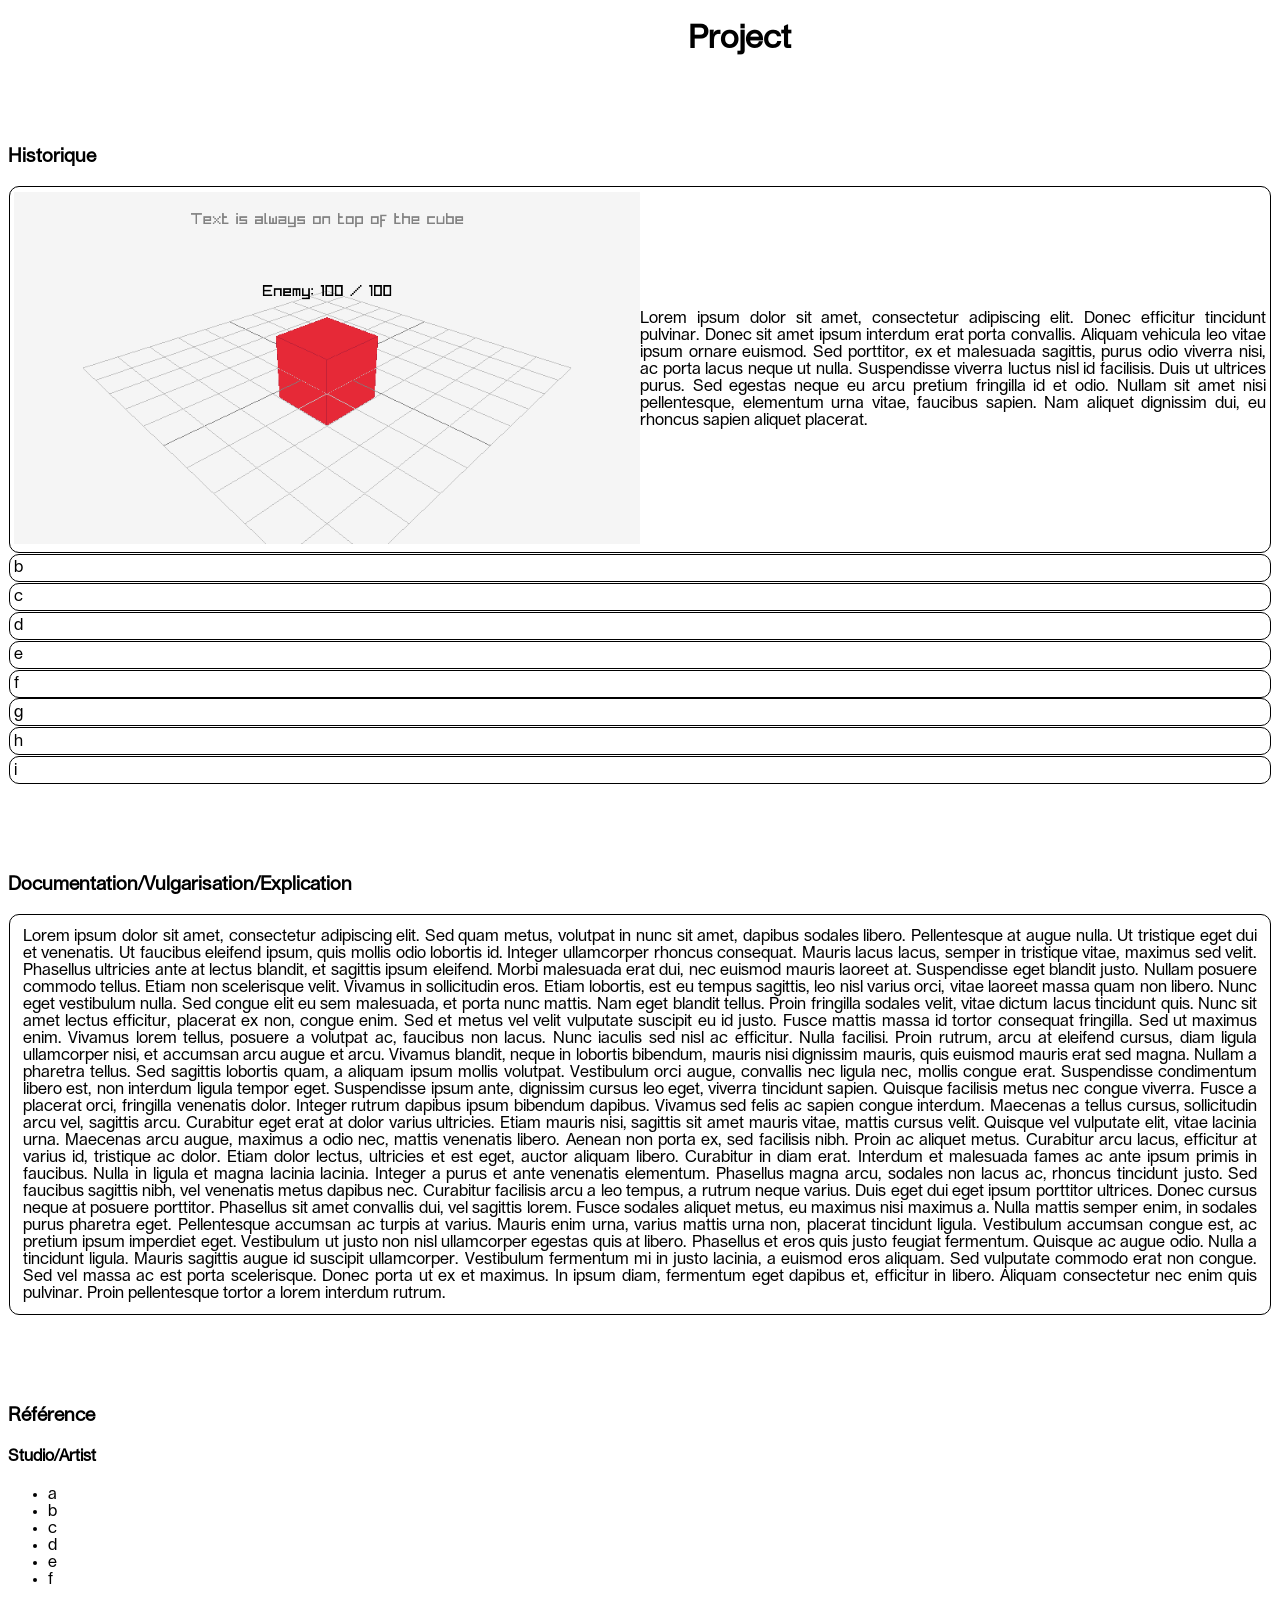
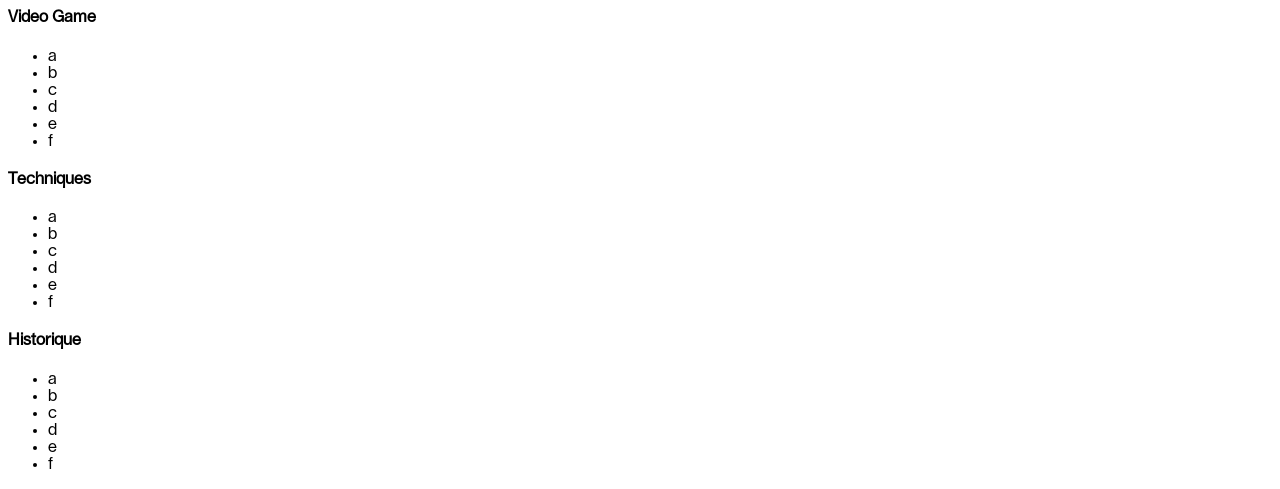
==== index.html @ 0424e461 "pres" ====
<!DOCTYPE html>
<html lang="en">
<head>
    <meta charset="UTF-8">
    <meta name="viewport" content="width=device-width, initial-scale=1.0">
    <title>Template_HTML</title>
</head>
<style>

@font-face{
  font-family: lausanne;
  src: url('./Template_HTML/Lausanne-Regular.otf')
}

body {
  font-family: lausanne;
  top : none;
  left : none:
}

h1 {
  margin-left: 40px;
}

h3{
  margin-top: 10vh;
}

img {
  max-width: 100%;
  height: auto;
}

header{
  padding-left: 50vw;
}

.contain{
  display: block;
  text-align: justify;
}

.item{
  border-radius: 10px; 
  margin: 0.1vh;
  border: 1.5px solid Black;
  padding: 0.5vh;
  text-align: justify
}

.flex-container {
  display: flex;
  flex-direction: row;
  flex-wrap: nowrap;
  justify-content: space-around;
  align-content: space-between;
  align-items: center;
}

.flex-item:nth-child(1) {
  width: 49vw;
  order: 0;
  flex: 0 1 auto;
  align-self: center;
}

.flex-item:nth-child(2) {
  width: 49vw;
  order: 0;
  flex: 0 1 auto;
  align-self: center;
}

.doc{
  padding: 1vw;
}

</style>
<body>
    <header>
      <h1>Project</h1>
    </header>

    <h3>Historique</h3>
    <div class="contain">
      <div class="item flex-container">
        <div class="flex-item">
          <img src="./Template_HTML/1.png" alt="IT"/> 
        </div>
        <!-- <iframe id="inlineFrameExample" title="Inline Frame Example" width="300" height="300" src="./1.png"> </iframe> -->
        <div class="flex-item">
          <p>
            Lorem ipsum dolor sit amet, consectetur adipiscing elit. Donec efficitur tincidunt pulvinar. Donec sit amet ipsum interdum erat porta convallis. Aliquam vehicula leo vitae ipsum ornare euismod. Sed porttitor, ex et malesuada sagittis, purus odio viverra nisi, ac porta lacus neque ut nulla. Suspendisse viverra luctus nisl id facilisis. Duis ut ultrices purus. Sed egestas neque eu arcu pretium fringilla id et odio. Nullam sit amet nisi pellentesque, elementum urna vitae, faucibus sapien. Nam aliquet dignissim dui, eu rhoncus sapien aliquet placerat. 
          </p>
        </div>
      </div>
      <div class="item">
        b
      </div>
      <div class="item">
        c
      </div>
      <div class="item">
        d
      </div>
      <div class="item">
        e
      </div>
      <div class="item">
        f
      </div>
      <div class="item">
        g
      </div>
      <div class="item">
        h
      </div>
      <div class="item">
        i
      </div>
    </div>

    <h3>Documentation/Vulgarisation/Explication</h3>
    <div class="contain">
      <div class ="item doc">
        

Lorem ipsum dolor sit amet, consectetur adipiscing elit. Sed quam metus, volutpat in nunc sit amet, dapibus sodales libero. Pellentesque at augue nulla. Ut tristique eget dui et venenatis. Ut faucibus eleifend ipsum, quis mollis odio lobortis id. Integer ullamcorper rhoncus consequat. Mauris lacus lacus, semper in tristique vitae, maximus sed velit. Phasellus ultricies ante at lectus blandit, et sagittis ipsum eleifend. Morbi malesuada erat dui, nec euismod mauris laoreet at. Suspendisse eget blandit justo. Nullam posuere commodo tellus. Etiam non scelerisque velit. Vivamus in sollicitudin eros. Etiam lobortis, est eu tempus sagittis, leo nisl varius orci, vitae laoreet massa quam non libero. Nunc eget vestibulum nulla. Sed congue elit eu sem malesuada, et porta nunc mattis. Nam eget blandit tellus.

Proin fringilla sodales velit, vitae dictum lacus tincidunt quis. Nunc sit amet lectus efficitur, placerat ex non, congue enim. Sed et metus vel velit vulputate suscipit eu id justo. Fusce mattis massa id tortor consequat fringilla. Sed ut maximus enim. Vivamus lorem tellus, posuere a volutpat ac, faucibus non lacus. Nunc iaculis sed nisl ac efficitur. Nulla facilisi. Proin rutrum, arcu at eleifend cursus, diam ligula ullamcorper nisi, et accumsan arcu augue et arcu. Vivamus blandit, neque in lobortis bibendum, mauris nisi dignissim mauris, quis euismod mauris erat sed magna. Nullam a pharetra tellus. Sed sagittis lobortis quam, a aliquam ipsum mollis volutpat. Vestibulum orci augue, convallis nec ligula nec, mollis congue erat. Suspendisse condimentum libero est, non interdum ligula tempor eget. Suspendisse ipsum ante, dignissim cursus leo eget, viverra tincidunt sapien.

Quisque facilisis metus nec congue viverra. Fusce a placerat orci, fringilla venenatis dolor. Integer rutrum dapibus ipsum bibendum dapibus. Vivamus sed felis ac sapien congue interdum. Maecenas a tellus cursus, sollicitudin arcu vel, sagittis arcu. Curabitur eget erat at dolor varius ultricies. Etiam mauris nisi, sagittis sit amet mauris vitae, mattis cursus velit. Quisque vel vulputate elit, vitae lacinia urna. Maecenas arcu augue, maximus a odio nec, mattis venenatis libero. Aenean non porta ex, sed facilisis nibh.

Proin ac aliquet metus. Curabitur arcu lacus, efficitur at varius id, tristique ac dolor. Etiam dolor lectus, ultricies et est eget, auctor aliquam libero. Curabitur in diam erat. Interdum et malesuada fames ac ante ipsum primis in faucibus. Nulla in ligula et magna lacinia lacinia. Integer a purus et ante venenatis elementum. Phasellus magna arcu, sodales non lacus ac, rhoncus tincidunt justo. Sed faucibus sagittis nibh, vel venenatis metus dapibus nec. Curabitur facilisis arcu a leo tempus, a rutrum neque varius. Duis eget dui eget ipsum porttitor ultrices. Donec cursus neque at posuere porttitor. Phasellus sit amet convallis dui, vel sagittis lorem. Fusce sodales aliquet metus, eu maximus nisi maximus a. Nulla mattis semper enim, in sodales purus pharetra eget. Pellentesque accumsan ac turpis at varius.

Mauris enim urna, varius mattis urna non, placerat tincidunt ligula. Vestibulum accumsan congue est, ac pretium ipsum imperdiet eget. Vestibulum ut justo non nisl ullamcorper egestas quis at libero. Phasellus et eros quis justo feugiat fermentum. Quisque ac augue odio. Nulla a tincidunt ligula. Mauris sagittis augue id suscipit ullamcorper. Vestibulum fermentum mi in justo lacinia, a euismod eros aliquam. Sed vulputate commodo erat non congue. Sed vel massa ac est porta scelerisque. Donec porta ut ex et maximus. In ipsum diam, fermentum eget dapibus et, efficitur in libero. Aliquam consectetur nec enim quis pulvinar. Proin pellentesque tortor a lorem interdum rutrum.
      </div>
    </div>

   <h3>Référence</h3>
    <div class="contain">

      <h4>Studio/Artist</h4>
      <ul>
        <li>a</li>
        <li>b</li>
        <li>c</li>
        <li>d</li>
        <li>e</li>
        <li>f</li>
      </ul>
    

      <h4>Video Game</h4>
      <ul>
        <li>a</li>
        <li>b</li>
        <li>c</li>
        <li>d</li>
        <li>e</li>
        <li>f</li>
      </ul>

      <h4>Techniques</h4>
      <ul>
        <li>a</li>
        <li>b</li>
        <li>c</li>
        <li>d</li>
        <li>e</li>
        <li>f</li>
      </ul>

      <h4>Historique</h4>
      <ul>
        <li>a</li>
        <li>b</li>
        <li>c</li>
        <li>d</li>
        <li>e</li>
        <li>f</li>
      </ul>
    </div>




</body>
</html>
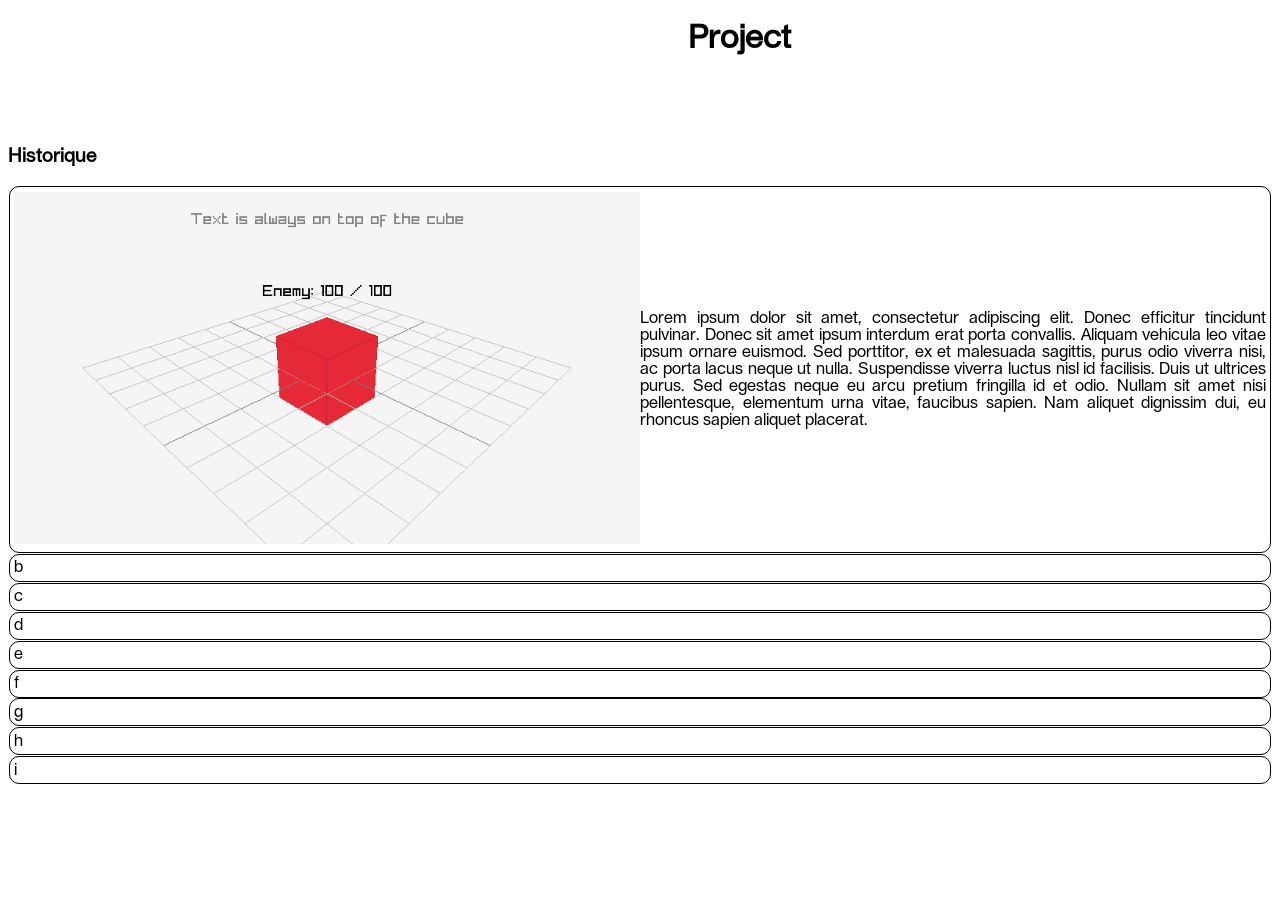
==== commit 939e9bb1: "pres" ====
--- a/index.html
+++ b/index.html
@@ -120,6 +120,9 @@
       </div>
     </div>
 
+
+
+    <!--
     <h3>Documentation/Vulgarisation/Explication</h3>
     <div class="contain">
       <div class ="item doc">
@@ -182,7 +185,7 @@
       </ul>
     </div>
 
-
+-->
 
 
 </body>
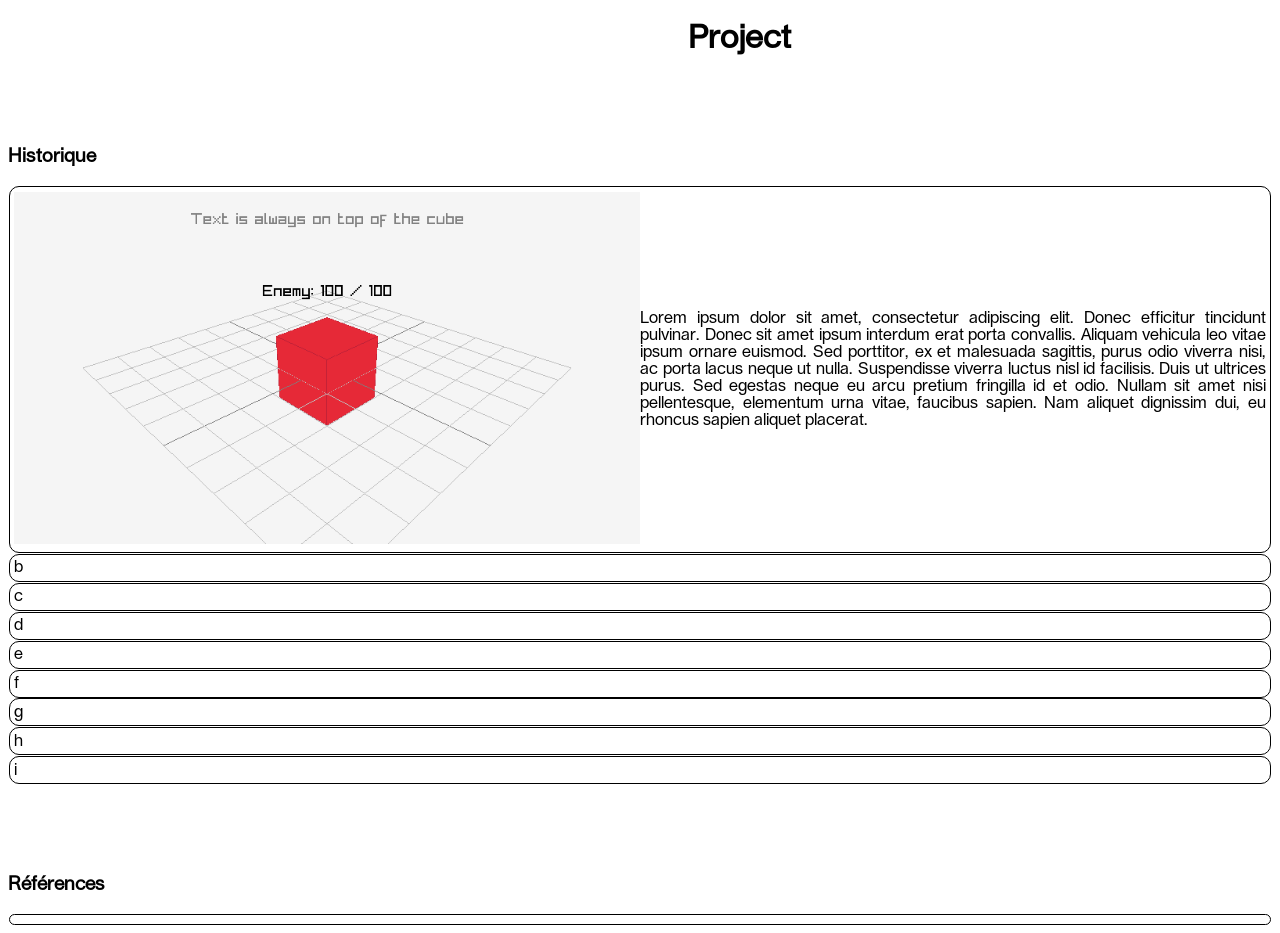
==== commit 54a2beb1: "pres" ====
--- a/index.html
+++ b/index.html
@@ -120,6 +120,42 @@
       </div>
     </div>
 
+    <h3>Références</h3>
+    <p class="item" id="markdownContent">
+        <!-- Contenu Markdown sera inséré ici -->
+    </p>
+
+
+    <script>
+        // Fonction pour charger un fichier Markdown
+        function loadMarkdownFile(filePath, callback) {
+            var xhr = new XMLHttpRequest();
+            xhr.onreadystatechange = function () {
+                if (xhr.readyState === XMLHttpRequest.DONE) {
+                    if (xhr.status === 200) {
+                        callback(xhr.responseText);
+                    } else {
+                        console.error("Erreur lors du chargement du fichier Markdown");
+                    }
+                }
+            };
+            xhr.open("GET", filePath, true);
+            xhr.send();
+        }
+
+        // Extraire certaines lignes du Markdown
+        function extractLines(markdownContent, startLine, endLine) {
+            var lines = markdownContent.split('\n');
+            var extractedLines = lines.slice(startLine, endLine).join('<br>');
+            return extractedLines;
+        }
+
+        // Fonction Markdown extraire lignes pertinentes
+        loadMarkdownFile('./Ressource/Ref.md', function (markdownContent) {
+            var extractedLines = extractLines(markdownContent, 1, 1000); //  Ligne 10 à 20
+            document.getElementById('markdownContent').innerHTML = extractedLines;
+        });
+    </script>
 
 
     <!--
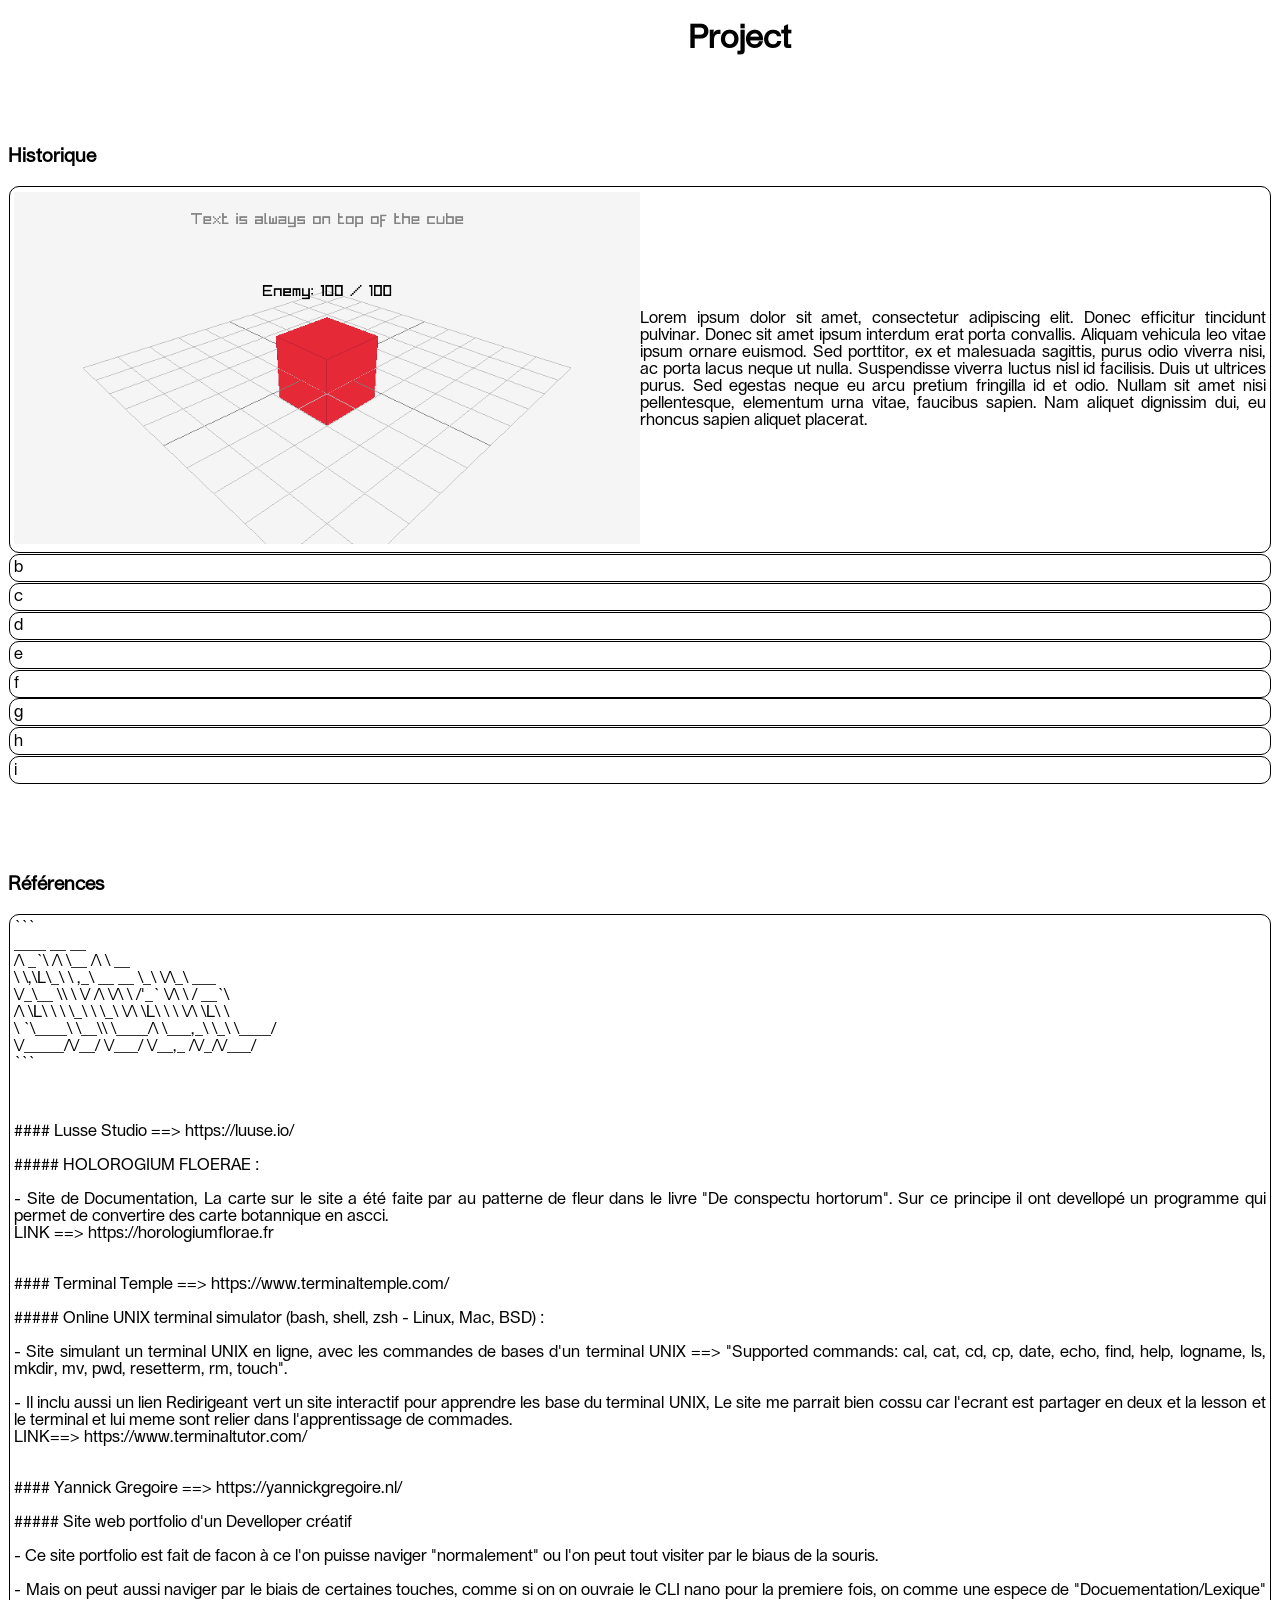
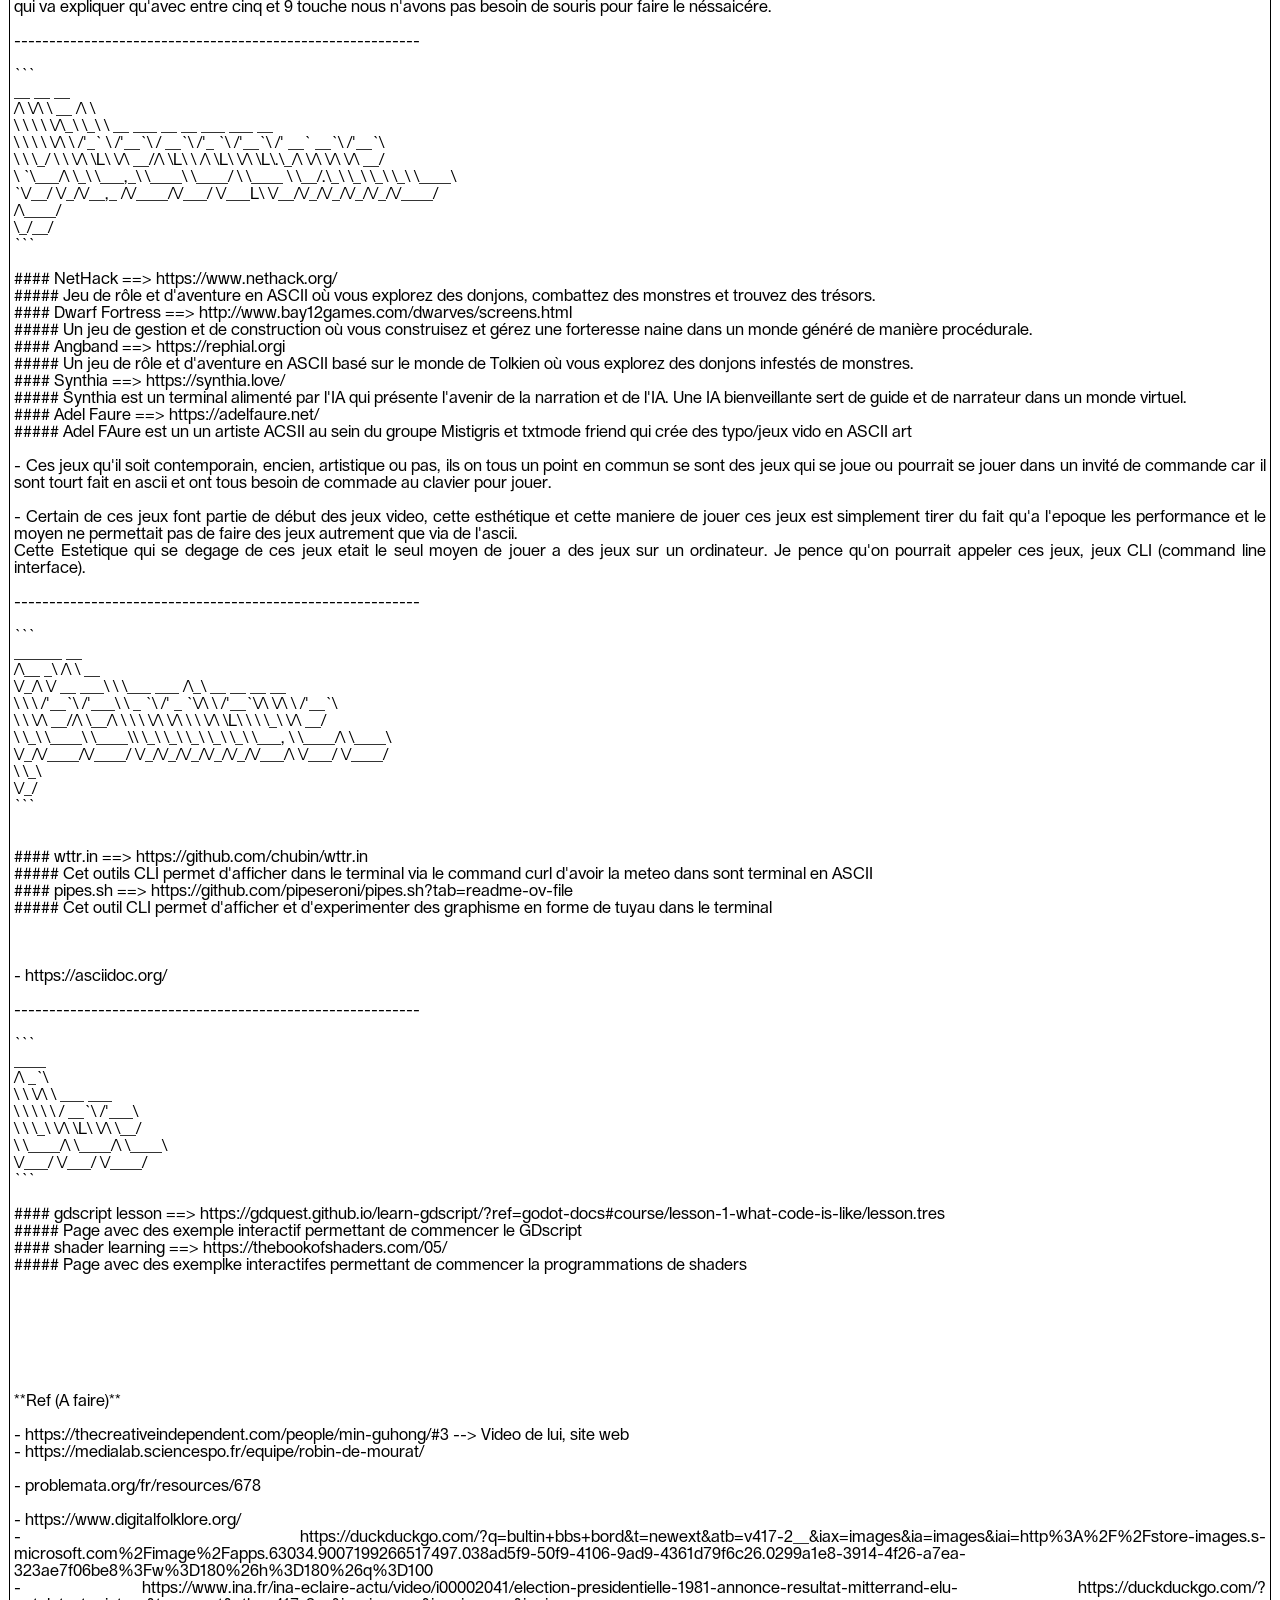
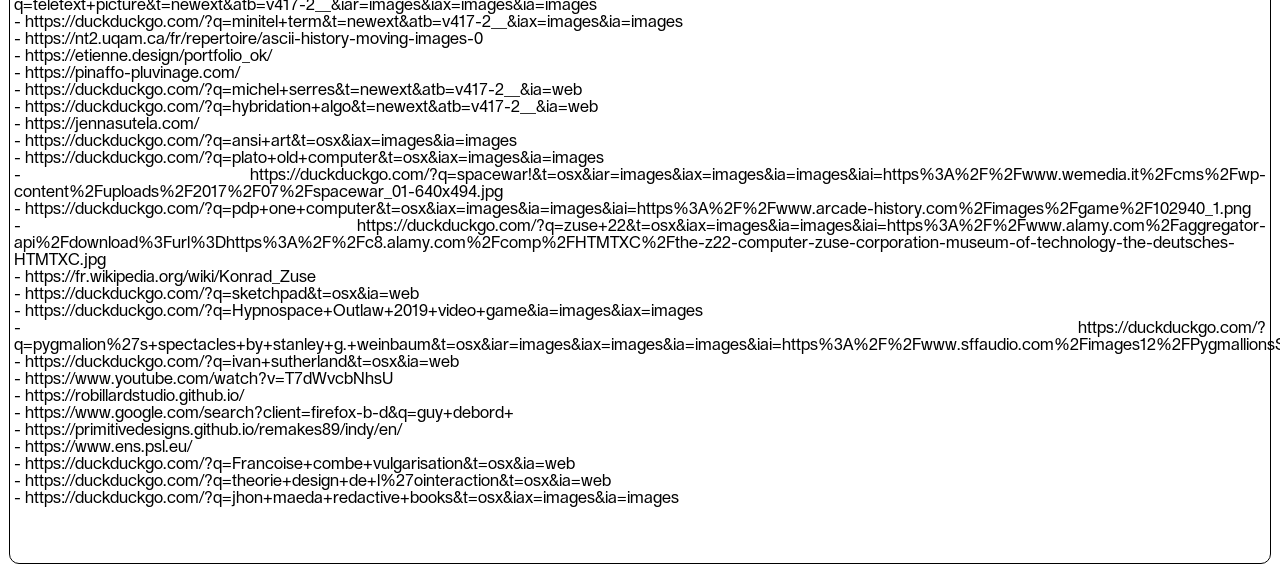
==== commit a1eb6967: "pres" ====
--- a/index.html
+++ b/index.html
@@ -122,7 +122,7 @@
 
     <h3>Références</h3>
     <p class="item" id="markdownContent">
-        <!-- Contenu Markdown sera inséré ici -->
+        <!-- Contenu Markdown -->
     </p>
 
 
@@ -151,7 +151,7 @@
         }
 
         // Fonction Markdown extraire lignes pertinentes
-        loadMarkdownFile('./Ressource/Ref.md', function (markdownContent) {
+        loadMarkdownFile('./Ressource/ref.md', function (markdownContent) {
             var extractedLines = extractLines(markdownContent, 1, 1000); //  Ligne 10 à 20
             document.getElementById('markdownContent').innerHTML = extractedLines;
         });
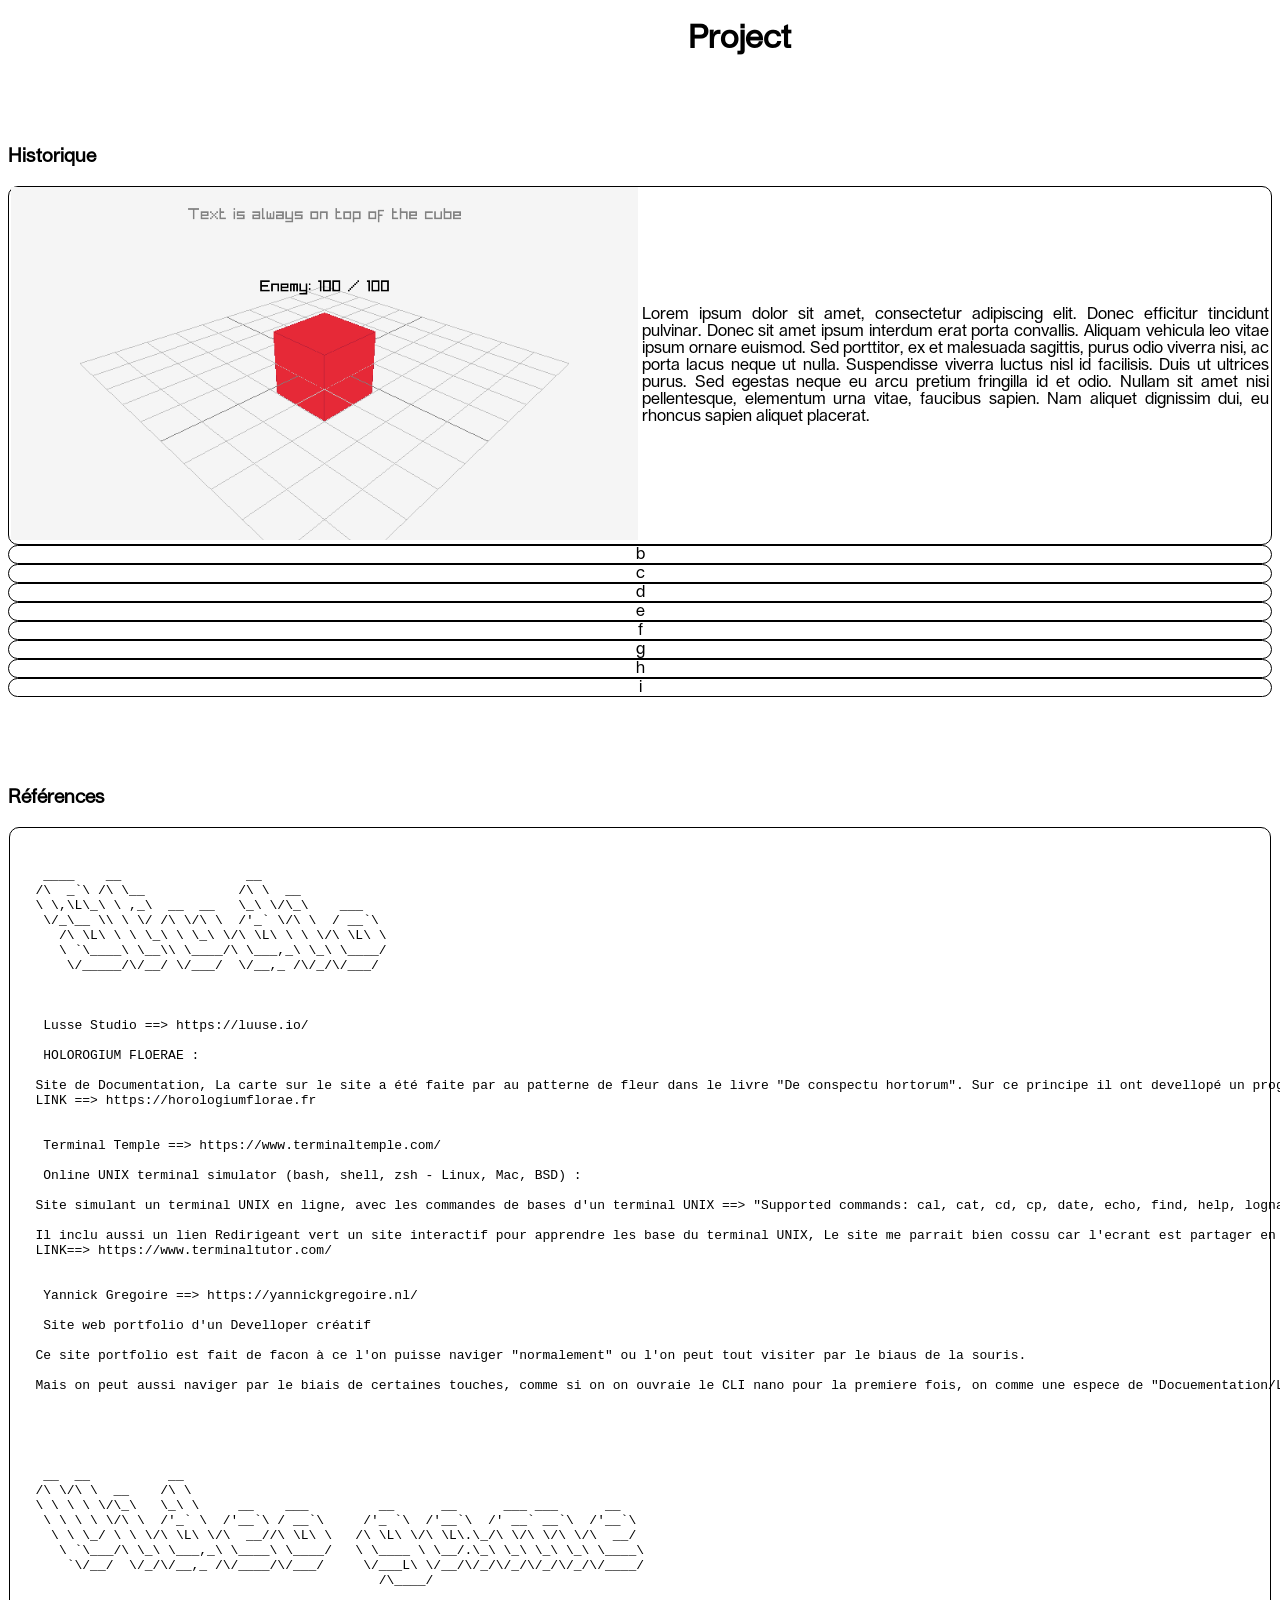
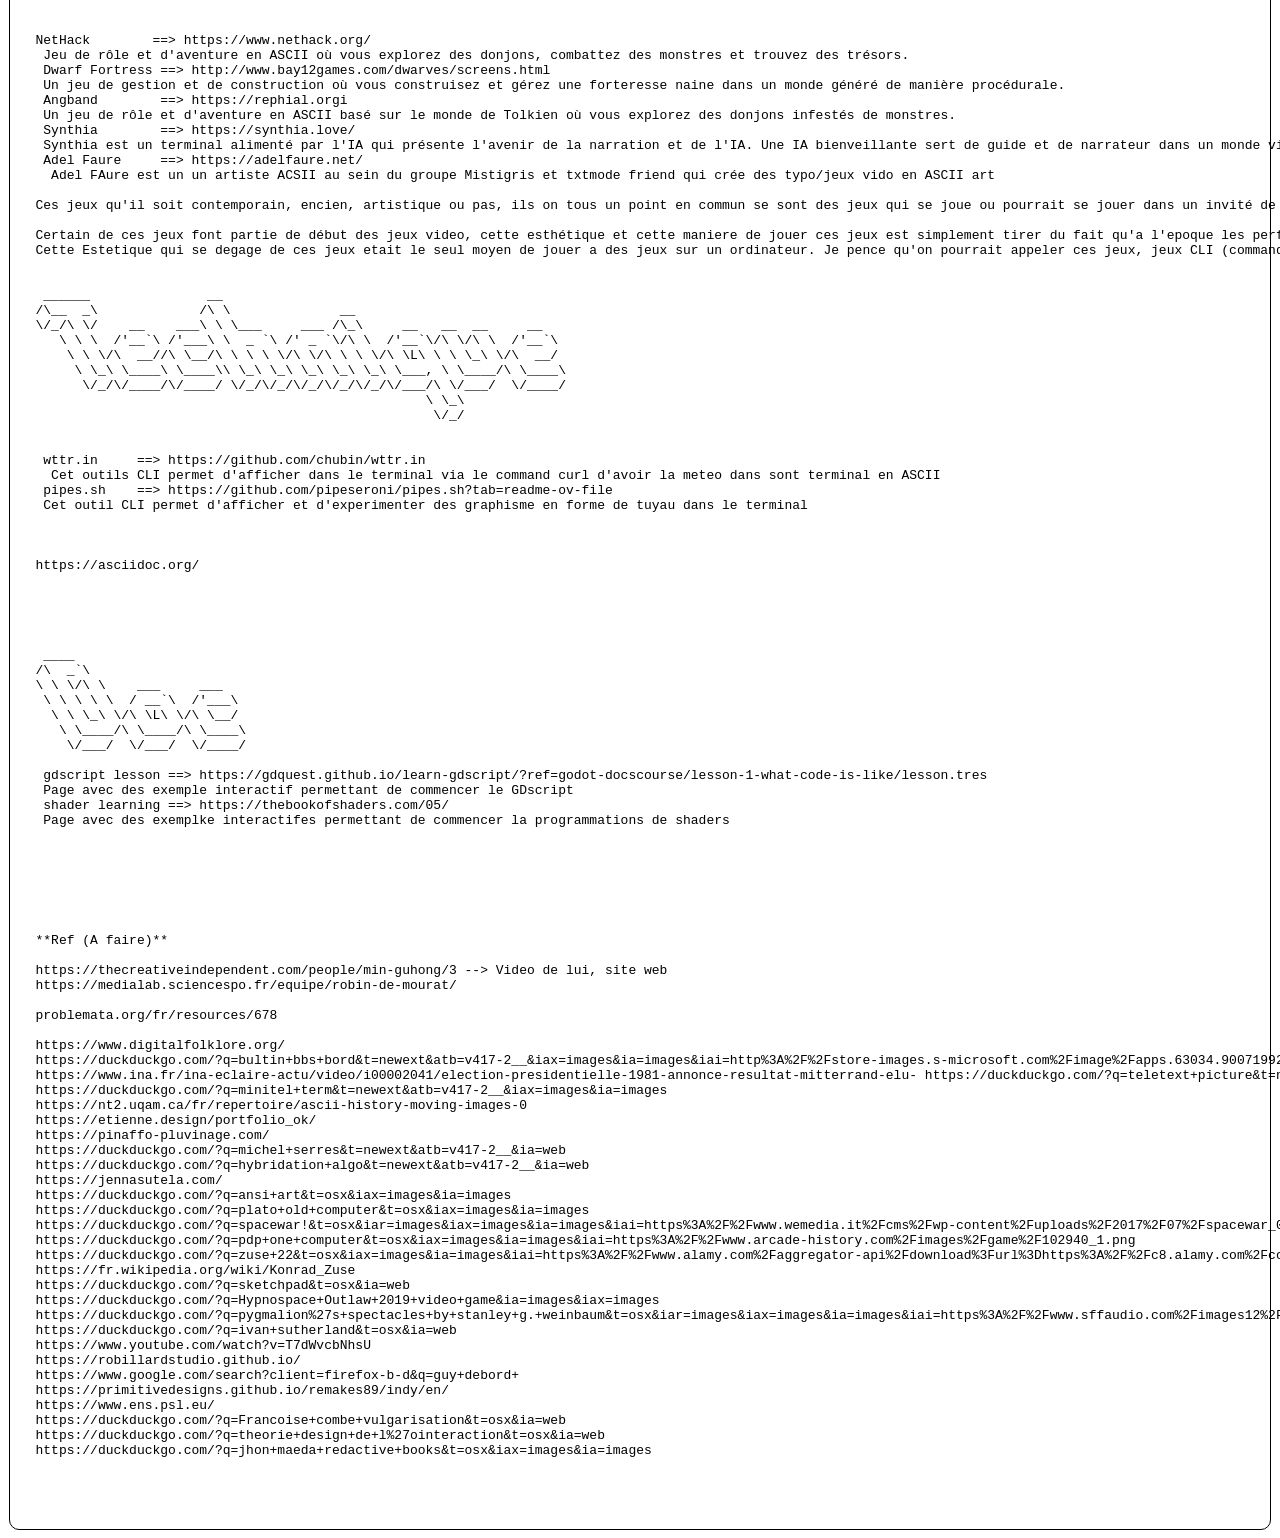
==== commit 3f698ce7: "pres" ====
--- a/index.html
+++ b/index.html
@@ -44,11 +44,12 @@
   border-radius: 10px; 
   margin: 0.1vh;
   border: 1.5px solid Black;
-  padding: 0.5vh;
-  text-align: justify
+  padding: 2vw;
 }
 
 .flex-container {
+  border-radius: 10px; 
+  border: 1.5px solid Black;
   display: flex;
   flex-direction: row;
   flex-wrap: nowrap;
@@ -71,9 +72,6 @@
   align-self: center;
 }
 
-.doc{
-  padding: 1vw;
-}
 
 </style>
 <body>
@@ -83,7 +81,7 @@
 
     <h3>Historique</h3>
     <div class="contain">
-      <div class="item flex-container">
+      <div class="flex-container">
         <div class="flex-item">
           <img src="./Template_HTML/1.png" alt="IT"/> 
         </div>
@@ -94,37 +92,68 @@
           </p>
         </div>
       </div>
-      <div class="item">
+      <div class="flex-container">
         b
       </div>
-      <div class="item">
+      <div class="flex-container">
         c
       </div>
-      <div class="item">
+      <div class="flex-container">
         d
       </div>
-      <div class="item">
+      <div class="flex-container">
         e
       </div>
-      <div class="item">
+      <div class="flex-container">
         f
       </div>
-      <div class="item">
+      <div class="flex-container">
         g
       </div>
-      <div class="item">
+      <div class="flex-container">
         h
       </div>
-      <div class="item">
+      <div class="flex-container">
         i
       </div>
     </div>
 
     <h3>Références</h3>
-    <p class="item" id="markdownContent">
-        <!-- Contenu Markdown -->
-    </p>
-
+    <pre class="item" id="markdownContent">
+        <!--Contenu Markdown-->
+    </pre>
+
+
+    <script>
+        function loadTextFile(filePath, callback) {
+            var xhr = new XMLHttpRequest();
+            xhr.onreadystatechange = function () {
+                if (xhr.readyState === XMLHttpRequest.DONE) {
+                    if (xhr.status === 200) {
+                        callback(xhr.responseText);
+                    } else {
+                        console.error("Erreur lors du chargement du fichier");
+                    }
+                }
+            };
+            xhr.open("GET", filePath, true);
+            xhr.send();
+        }
+
+        // Fonction pour supprimer les caractères de ponctuation d'une chaîne de caractères
+        function removePunctuation(text) {
+            return text.replace(/#*/g,"");
+        }
+
+        // Appeler la fonction de chargement pour récupérer le fichier Markdown et supprimer la ponctuation
+        loadTextFile('./Ressource/ref.md', function (textContent) {
+            var contentWithoutPunctuation = removePunctuation(textContent);
+            document.getElementById('markdownContent').innerText = contentWithoutPunctuation;
+        });
+   </script>
+
+
+    <!--
 
     <script>
         // Fonction pour charger un fichier Markdown
@@ -157,6 +186,7 @@
         });
     </script>
 
+    -->
 
     <!--
     <h3>Documentation/Vulgarisation/Explication</h3>
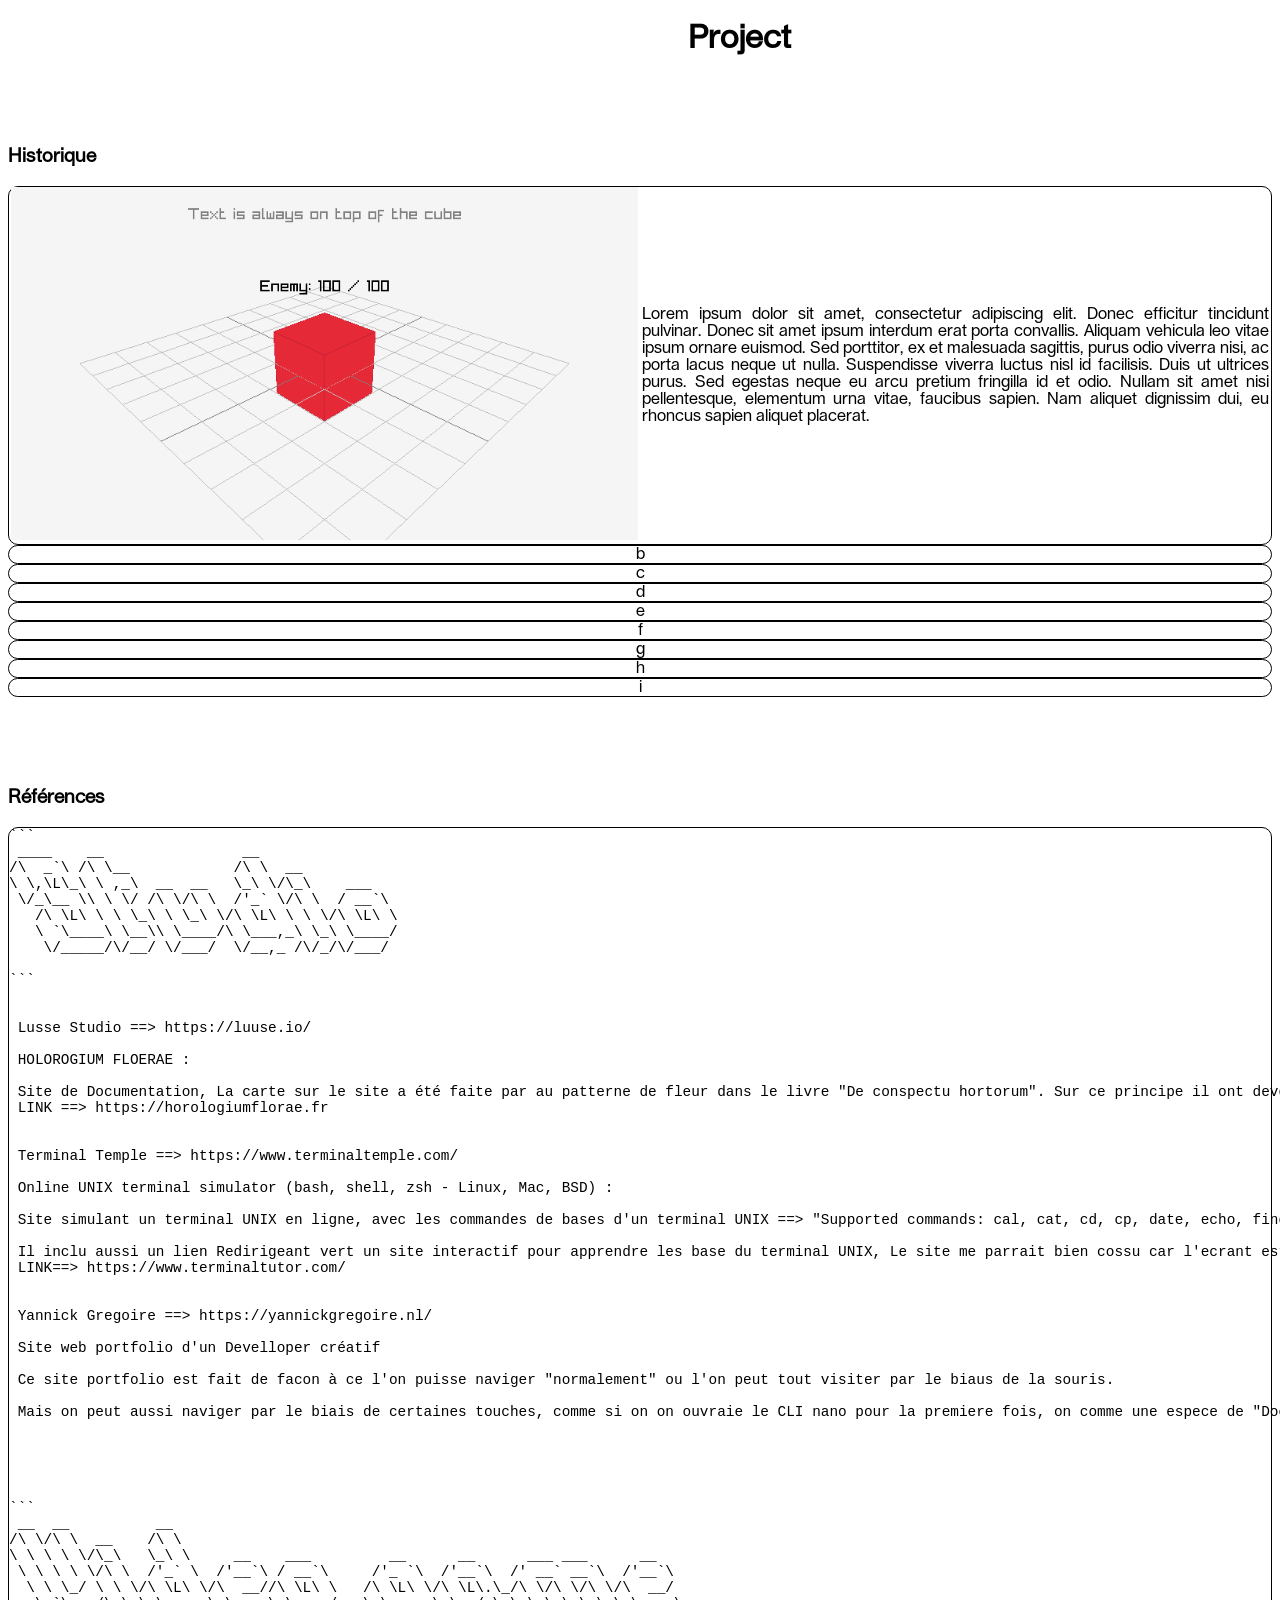
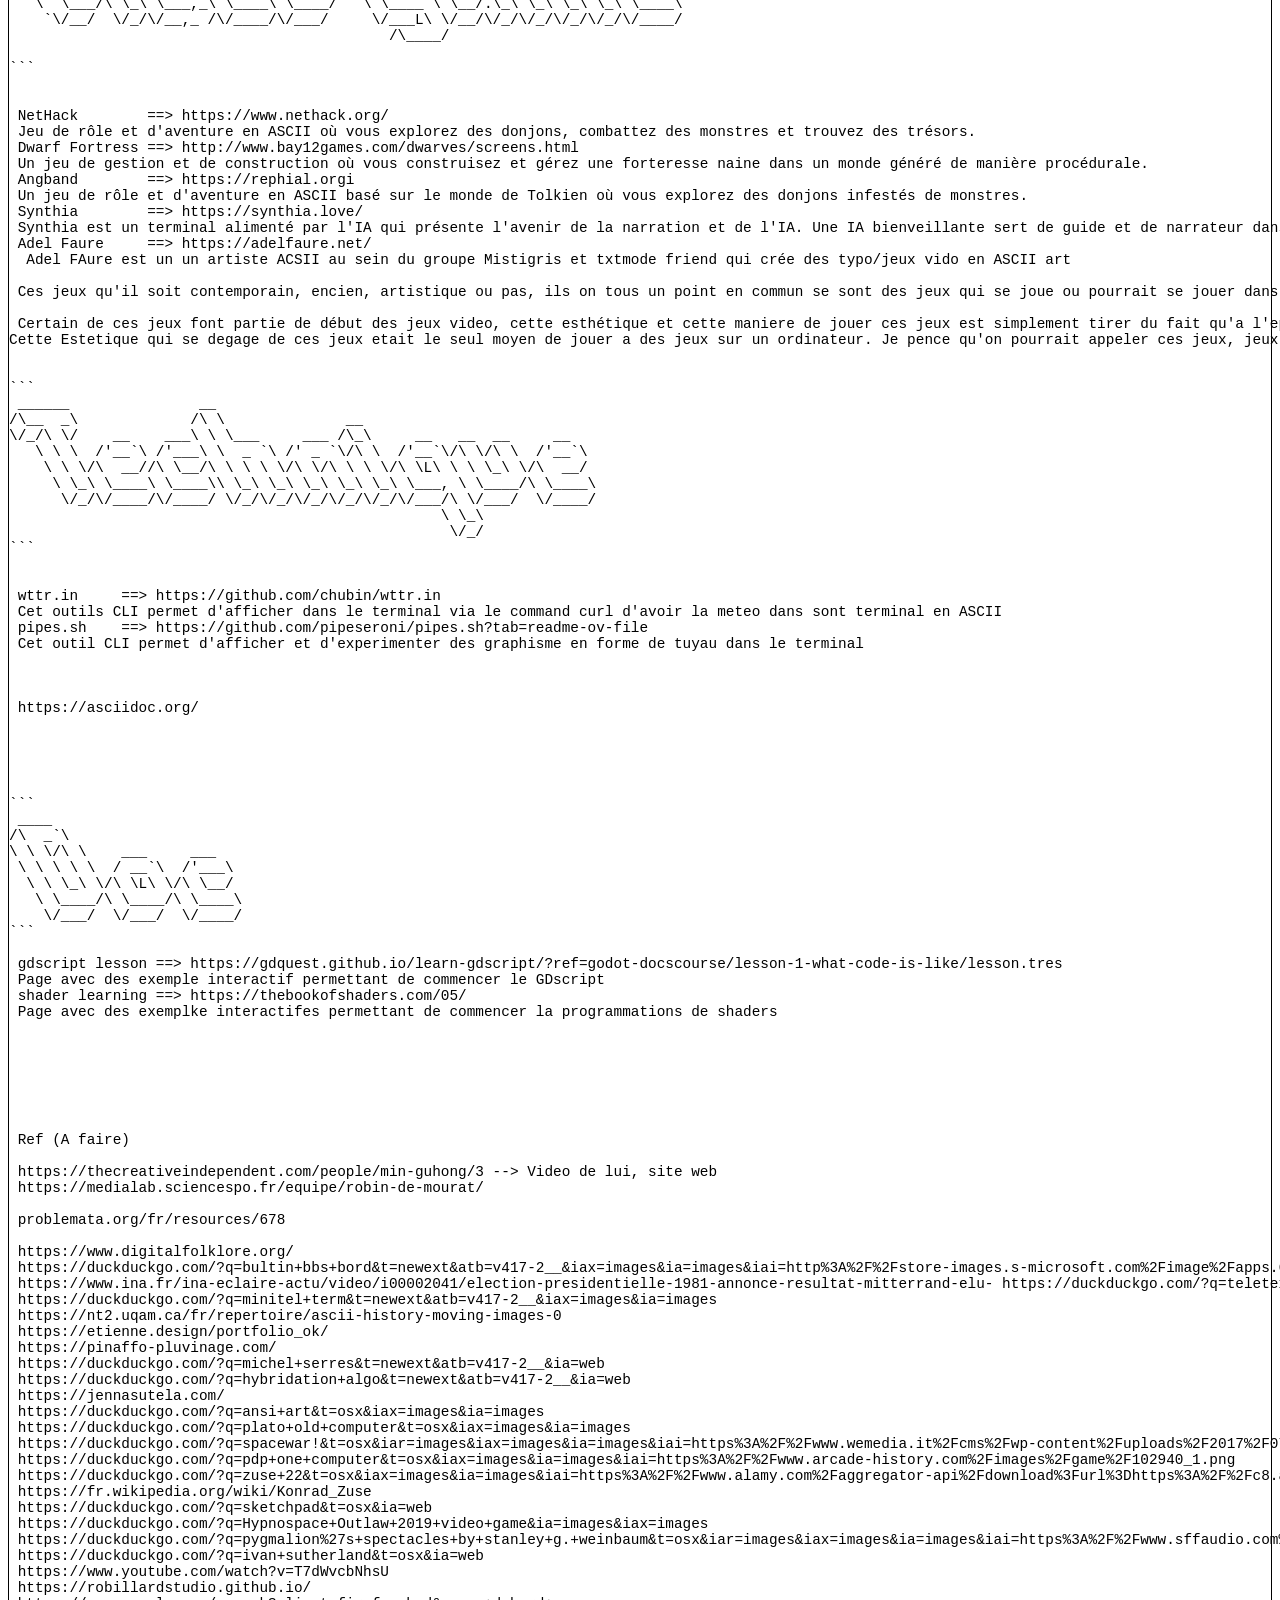
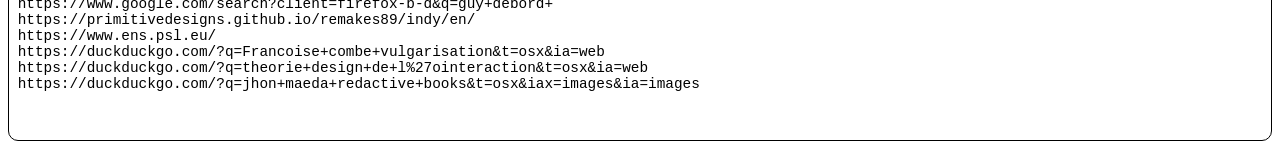
==== commit fb6f99b4: "pres" ====
--- a/index.html
+++ b/index.html
@@ -72,6 +72,12 @@
   align-self: center;
 }
 
+#markdownContent{
+  border-radius: 10px; 
+  border: 1.5px solid Black;
+  font-size: 0.9rem;
+}
+
 
 </style>
 <body>
@@ -119,7 +125,7 @@
     </div>
 
     <h3>Références</h3>
-    <pre class="item" id="markdownContent">
+    <pre id="markdownContent">
         <!--Contenu Markdown-->
     </pre>
 
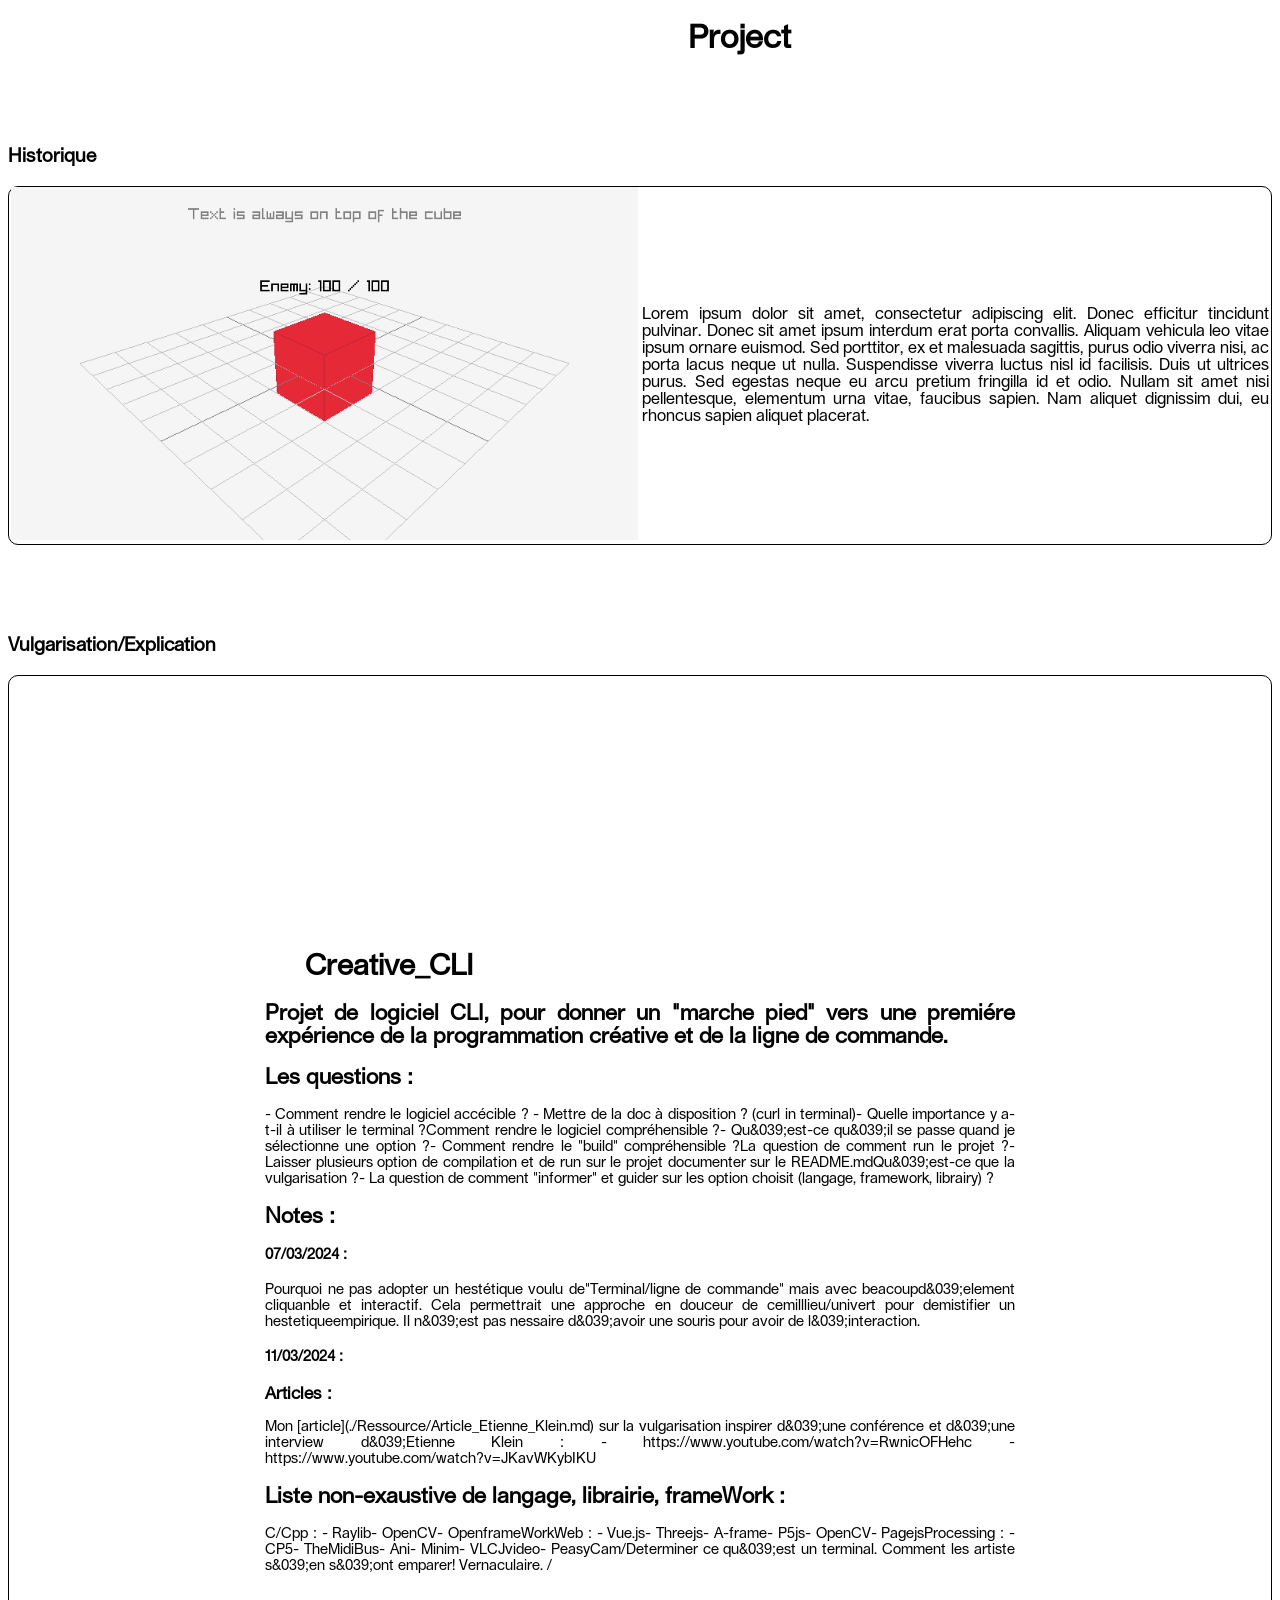
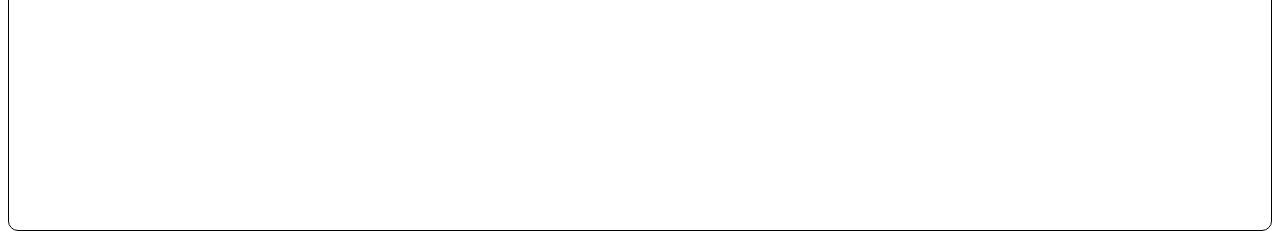
==== commit 590e9759: "aaa" ====
--- a/index.html
+++ b/index.html
@@ -4,92 +4,19 @@
     <meta charset="UTF-8">
     <meta name="viewport" content="width=device-width, initial-scale=1.0">
     <title>Template_HTML</title>
+    <!--<script src="./web/main.js" type="module"></script>-->
+    <link href="./web/style.css" rel="stylesheet" />
 </head>
-<style>
-
-@font-face{
-  font-family: lausanne;
-  src: url('./Template_HTML/Lausanne-Regular.otf')
-}
-
-body {
-  font-family: lausanne;
-  top : none;
-  left : none:
-}
-
-h1 {
-  margin-left: 40px;
-}
-
-h3{
-  margin-top: 10vh;
-}
-
-img {
-  max-width: 100%;
-  height: auto;
-}
-
-header{
-  padding-left: 50vw;
-}
-
-.contain{
-  display: block;
-  text-align: justify;
-}
-
-.item{
-  border-radius: 10px; 
-  margin: 0.1vh;
-  border: 1.5px solid Black;
-  padding: 2vw;
-}
-
-.flex-container {
-  border-radius: 10px; 
-  border: 1.5px solid Black;
-  display: flex;
-  flex-direction: row;
-  flex-wrap: nowrap;
-  justify-content: space-around;
-  align-content: space-between;
-  align-items: center;
-}
-
-.flex-item:nth-child(1) {
-  width: 49vw;
-  order: 0;
-  flex: 0 1 auto;
-  align-self: center;
-}
-
-.flex-item:nth-child(2) {
-  width: 49vw;
-  order: 0;
-  flex: 0 1 auto;
-  align-self: center;
-}
-
-#markdownContent{
-  border-radius: 10px; 
-  border: 1.5px solid Black;
-  font-size: 0.9rem;
-}
-
-
-</style>
 <body>
     <header>
       <h1>Project</h1>
     </header>
 
-    <h3>Historique</h3>
+    <h3 class="title">Historique</h3>
     <div class="contain">
       <div class="flex-container">
         <div class="flex-item">
-          <img src="./Template_HTML/1.png" alt="IT"/> 
+          <img src="./web/1.png" alt="IT"/> 
         </div>
         <!-- <iframe id="inlineFrameExample" title="Inline Frame Example" width="300" height="300" src="./1.png"> </iframe> -->
         <div class="flex-item">
@@ -98,168 +25,12 @@
           </p>
         </div>
       </div>
-      <div class="flex-container">
-        b
-      </div>
-      <div class="flex-container">
-        c
-      </div>
-      <div class="flex-container">
-        d
-      </div>
-      <div class="flex-container">
-        e
-      </div>
-      <div class="flex-container">
-        f
-      </div>
-      <div class="flex-container">
-        g
-      </div>
-      <div class="flex-container">
-        h
-      </div>
-      <div class="flex-container">
-        i
-      </div>
-    </div>
+   </div>
 
-    <h3>Références</h3>
-    <pre id="markdownContent">
-        <!--Contenu Markdown-->
-    </pre>
+    <h3 class="title">Vulgarisation/Explication</h3>
+    <div id="markdownContentA"></div>
 
-
-    <script>
-        function loadTextFile(filePath, callback) {
-            var xhr = new XMLHttpRequest();
-            xhr.onreadystatechange = function () {
-                if (xhr.readyState === XMLHttpRequest.DONE) {
-                    if (xhr.status === 200) {
-                        callback(xhr.responseText);
-                    } else {
-                        console.error("Erreur lors du chargement du fichier");
-                    }
-                }
-            };
-            xhr.open("GET", filePath, true);
-            xhr.send();
-        }
-
-        // Fonction pour supprimer les caractères de ponctuation d'une chaîne de caractères
-        function removePunctuation(text) {
-            return text.replace(/#*/g,"");
-        }
-
-        // Appeler la fonction de chargement pour récupérer le fichier Markdown et supprimer la ponctuation
-        loadTextFile('./Ressource/ref.md', function (textContent) {
-            var contentWithoutPunctuation = removePunctuation(textContent);
-            document.getElementById('markdownContent').innerText = contentWithoutPunctuation;
-        });
-   </script>
-
-
-    <!--
-
-    <script>
-        // Fonction pour charger un fichier Markdown
-        function loadMarkdownFile(filePath, callback) {
-            var xhr = new XMLHttpRequest();
-            xhr.onreadystatechange = function () {
-                if (xhr.readyState === XMLHttpRequest.DONE) {
-                    if (xhr.status === 200) {
-                        callback(xhr.responseText);
-                    } else {
-                        console.error("Erreur lors du chargement du fichier Markdown");
-                    }
-                }
-            };
-            xhr.open("GET", filePath, true);
-            xhr.send();
-        }
-
-        // Extraire certaines lignes du Markdown
-        function extractLines(markdownContent, startLine, endLine) {
-            var lines = markdownContent.split('\n');
-            var extractedLines = lines.slice(startLine, endLine).join('<br>');
-            return extractedLines;
-        }
-
-        // Fonction Markdown extraire lignes pertinentes
-        loadMarkdownFile('./Ressource/ref.md', function (markdownContent) {
-            var extractedLines = extractLines(markdownContent, 1, 1000); //  Ligne 10 à 20
-            document.getElementById('markdownContent').innerHTML = extractedLines;
-        });
-    </script>
-
-    -->
-
-    <!--
-    <h3>Documentation/Vulgarisation/Explication</h3>
-    <div class="contain">
-      <div class ="item doc">
-        
-
-Lorem ipsum dolor sit amet, consectetur adipiscing elit. Sed quam metus, volutpat in nunc sit amet, dapibus sodales libero. Pellentesque at augue nulla. Ut tristique eget dui et venenatis. Ut faucibus eleifend ipsum, quis mollis odio lobortis id. Integer ullamcorper rhoncus consequat. Mauris lacus lacus, semper in tristique vitae, maximus sed velit. Phasellus ultricies ante at lectus blandit, et sagittis ipsum eleifend. Morbi malesuada erat dui, nec euismod mauris laoreet at. Suspendisse eget blandit justo. Nullam posuere commodo tellus. Etiam non scelerisque velit. Vivamus in sollicitudin eros. Etiam lobortis, est eu tempus sagittis, leo nisl varius orci, vitae laoreet massa quam non libero. Nunc eget vestibulum nulla. Sed congue elit eu sem malesuada, et porta nunc mattis. Nam eget blandit tellus.
-
-Proin fringilla sodales velit, vitae dictum lacus tincidunt quis. Nunc sit amet lectus efficitur, placerat ex non, congue enim. Sed et metus vel velit vulputate suscipit eu id justo. Fusce mattis massa id tortor consequat fringilla. Sed ut maximus enim. Vivamus lorem tellus, posuere a volutpat ac, faucibus non lacus. Nunc iaculis sed nisl ac efficitur. Nulla facilisi. Proin rutrum, arcu at eleifend cursus, diam ligula ullamcorper nisi, et accumsan arcu augue et arcu. Vivamus blandit, neque in lobortis bibendum, mauris nisi dignissim mauris, quis euismod mauris erat sed magna. Nullam a pharetra tellus. Sed sagittis lobortis quam, a aliquam ipsum mollis volutpat. Vestibulum orci augue, convallis nec ligula nec, mollis congue erat. Suspendisse condimentum libero est, non interdum ligula tempor eget. Suspendisse ipsum ante, dignissim cursus leo eget, viverra tincidunt sapien.
-
-Quisque facilisis metus nec congue viverra. Fusce a placerat orci, fringilla venenatis dolor. Integer rutrum dapibus ipsum bibendum dapibus. Vivamus sed felis ac sapien congue interdum. Maecenas a tellus cursus, sollicitudin arcu vel, sagittis arcu. Curabitur eget erat at dolor varius ultricies. Etiam mauris nisi, sagittis sit amet mauris vitae, mattis cursus velit. Quisque vel vulputate elit, vitae lacinia urna. Maecenas arcu augue, maximus a odio nec, mattis venenatis libero. Aenean non porta ex, sed facilisis nibh.
-
-Proin ac aliquet metus. Curabitur arcu lacus, efficitur at varius id, tristique ac dolor. Etiam dolor lectus, ultricies et est eget, auctor aliquam libero. Curabitur in diam erat. Interdum et malesuada fames ac ante ipsum primis in faucibus. Nulla in ligula et magna lacinia lacinia. Integer a purus et ante venenatis elementum. Phasellus magna arcu, sodales non lacus ac, rhoncus tincidunt justo. Sed faucibus sagittis nibh, vel venenatis metus dapibus nec. Curabitur facilisis arcu a leo tempus, a rutrum neque varius. Duis eget dui eget ipsum porttitor ultrices. Donec cursus neque at posuere porttitor. Phasellus sit amet convallis dui, vel sagittis lorem. Fusce sodales aliquet metus, eu maximus nisi maximus a. Nulla mattis semper enim, in sodales purus pharetra eget. Pellentesque accumsan ac turpis at varius.
-
-Mauris enim urna, varius mattis urna non, placerat tincidunt ligula. Vestibulum accumsan congue est, ac pretium ipsum imperdiet eget. Vestibulum ut justo non nisl ullamcorper egestas quis at libero. Phasellus et eros quis justo feugiat fermentum. Quisque ac augue odio. Nulla a tincidunt ligula. Mauris sagittis augue id suscipit ullamcorper. Vestibulum fermentum mi in justo lacinia, a euismod eros aliquam. Sed vulputate commodo erat non congue. Sed vel massa ac est porta scelerisque. Donec porta ut ex et maximus. In ipsum diam, fermentum eget dapibus et, efficitur in libero. Aliquam consectetur nec enim quis pulvinar. Proin pellentesque tortor a lorem interdum rutrum.
-      </div>
-    </div>
-
-   <h3>Référence</h3>
-    <div class="contain">
-
-      <h4>Studio/Artist</h4>
-      <ul>
-        <li>a</li>
-        <li>b</li>
-        <li>c</li>
-        <li>d</li>
-        <li>e</li>
-        <li>f</li>
-      </ul>
-    
-
-      <h4>Video Game</h4>
-      <ul>
-        <li>a</li>
-        <li>b</li>
-        <li>c</li>
-        <li>d</li>
-        <li>e</li>
-        <li>f</li>
-      </ul>
-
-      <h4>Techniques</h4>
-      <ul>
-        <li>a</li>
-        <li>b</li>
-        <li>c</li>
-        <li>d</li>
-        <li>e</li>
-        <li>f</li>
-      </ul>
-
-      <h4>Historique</h4>
-      <ul>
-        <li>a</li>
-        <li>b</li>
-        <li>c</li>
-        <li>d</li>
-        <li>e</li>
-        <li>f</li>
-      </ul>
-    </div>
-
--->
-
-
+    <script src="./web/main.js" type="module"></script>
 </body>
 </html>
 
--- a/web/style.css
+++ b/web/style.css
@@ -0,0 +1,75 @@
+
+@font-face{
+  font-family: lausanne;
+  src: url('./Lausanne-Regular.otf')
+}
+
+body {
+  font-family: lausanne;
+  top : none;
+  left : none;
+}
+
+h1 {
+  margin-left: 40px;
+}
+
+img {
+  max-width: 100%;
+  height: auto;
+}
+
+header{
+  padding-left: 50vw;
+}
+
+.contain{
+  display: block;
+  text-align: justify;
+}
+
+.item{
+  border-radius: 10px; 
+  margin: 0.1vh;
+  border: 1.5px solid Black;
+  padding: 2vw;
+}
+
+.flex-container {
+  border-radius: 10px; 
+  border: 1.5px solid Black;
+  display: flex;
+  flex-direction: row;
+  flex-wrap: nowrap;
+  justify-content: space-around;
+  align-content: space-between;
+  align-items: center;
+}
+
+.flex-item:nth-child(1) {
+  width: 49vw;
+  order: 0;
+  flex: 0 1 auto;
+  align-self: center;
+}
+
+.flex-item:nth-child(2) {
+  width: 49vw;
+  order: 0;
+  flex: 0 1 auto;
+  align-self: center;
+}
+
+.title{
+  margin-top: 10vh;
+}
+
+
+#markdownContentA{
+  border: 1.5px solid Black;
+  border-radius: 10px; 
+  font-size: 0.9rem;
+  text-align: justify;
+  padding: 20vw;
+}
+
